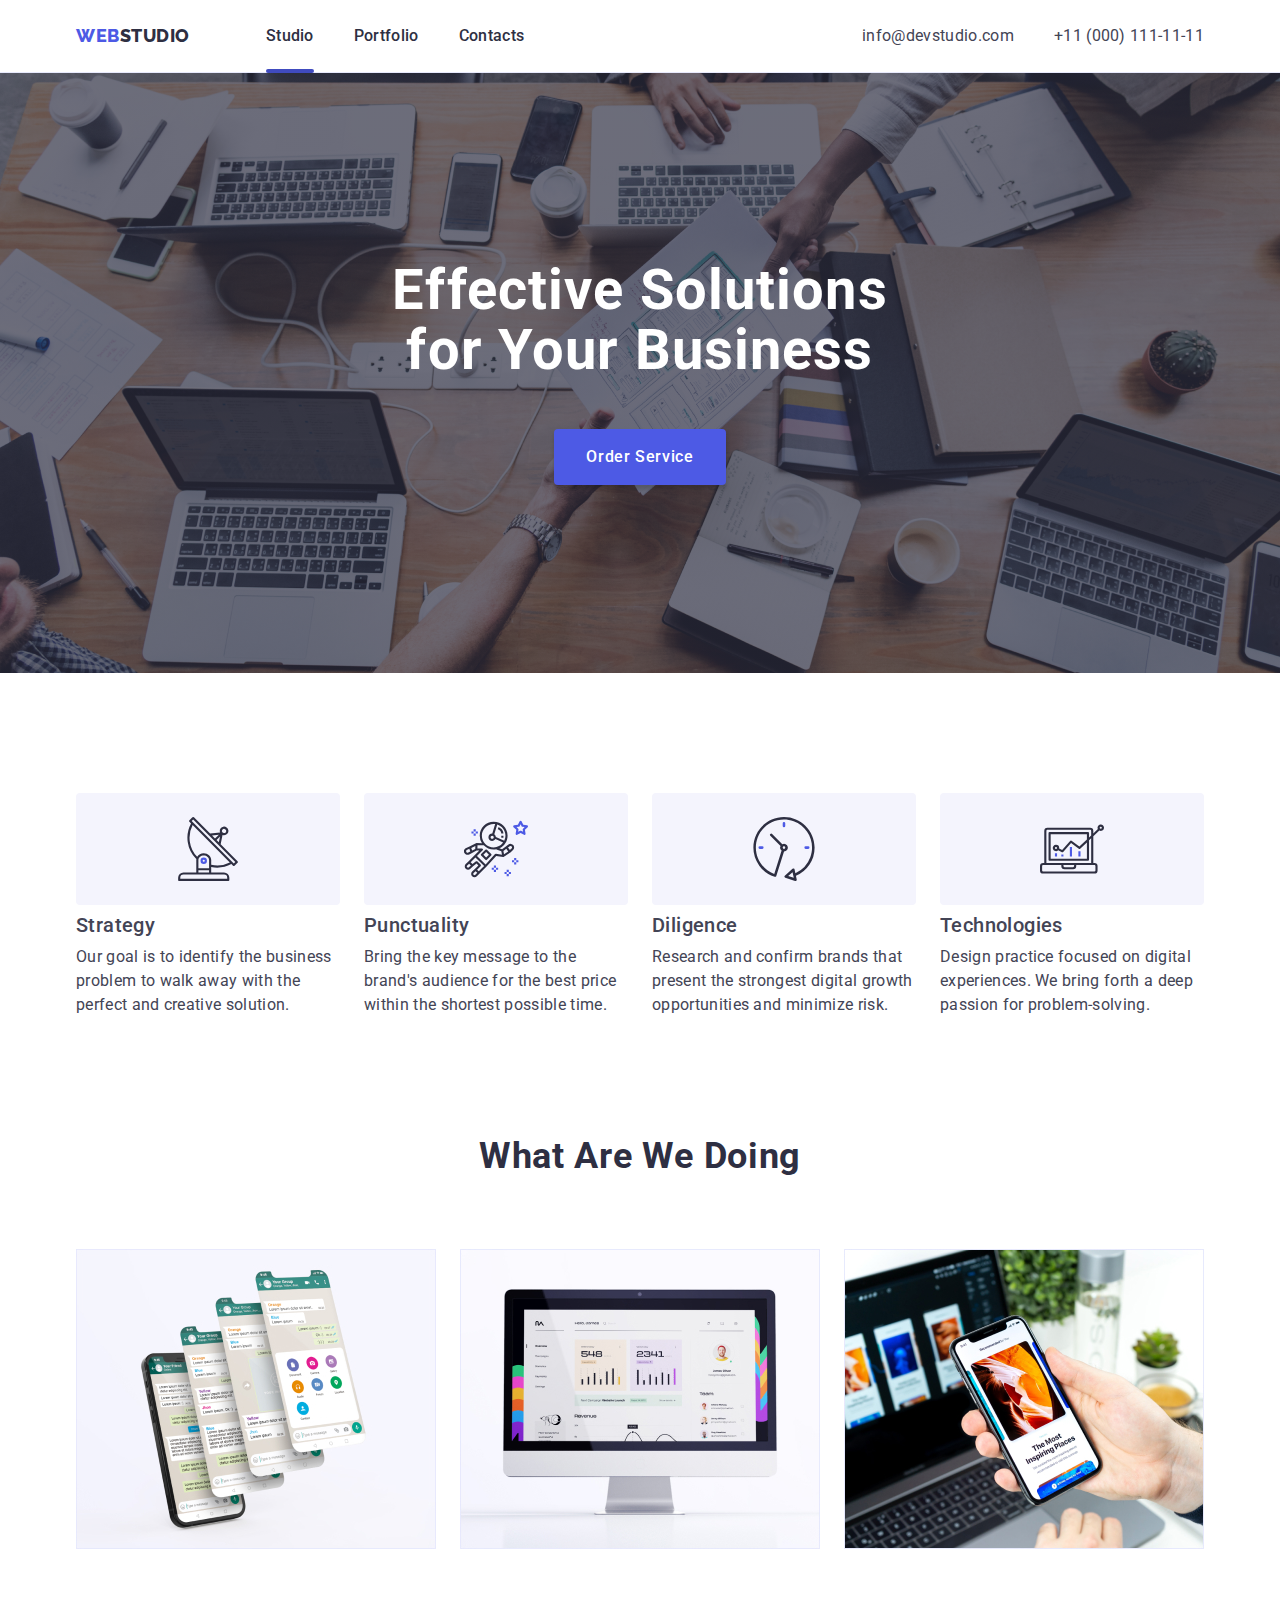
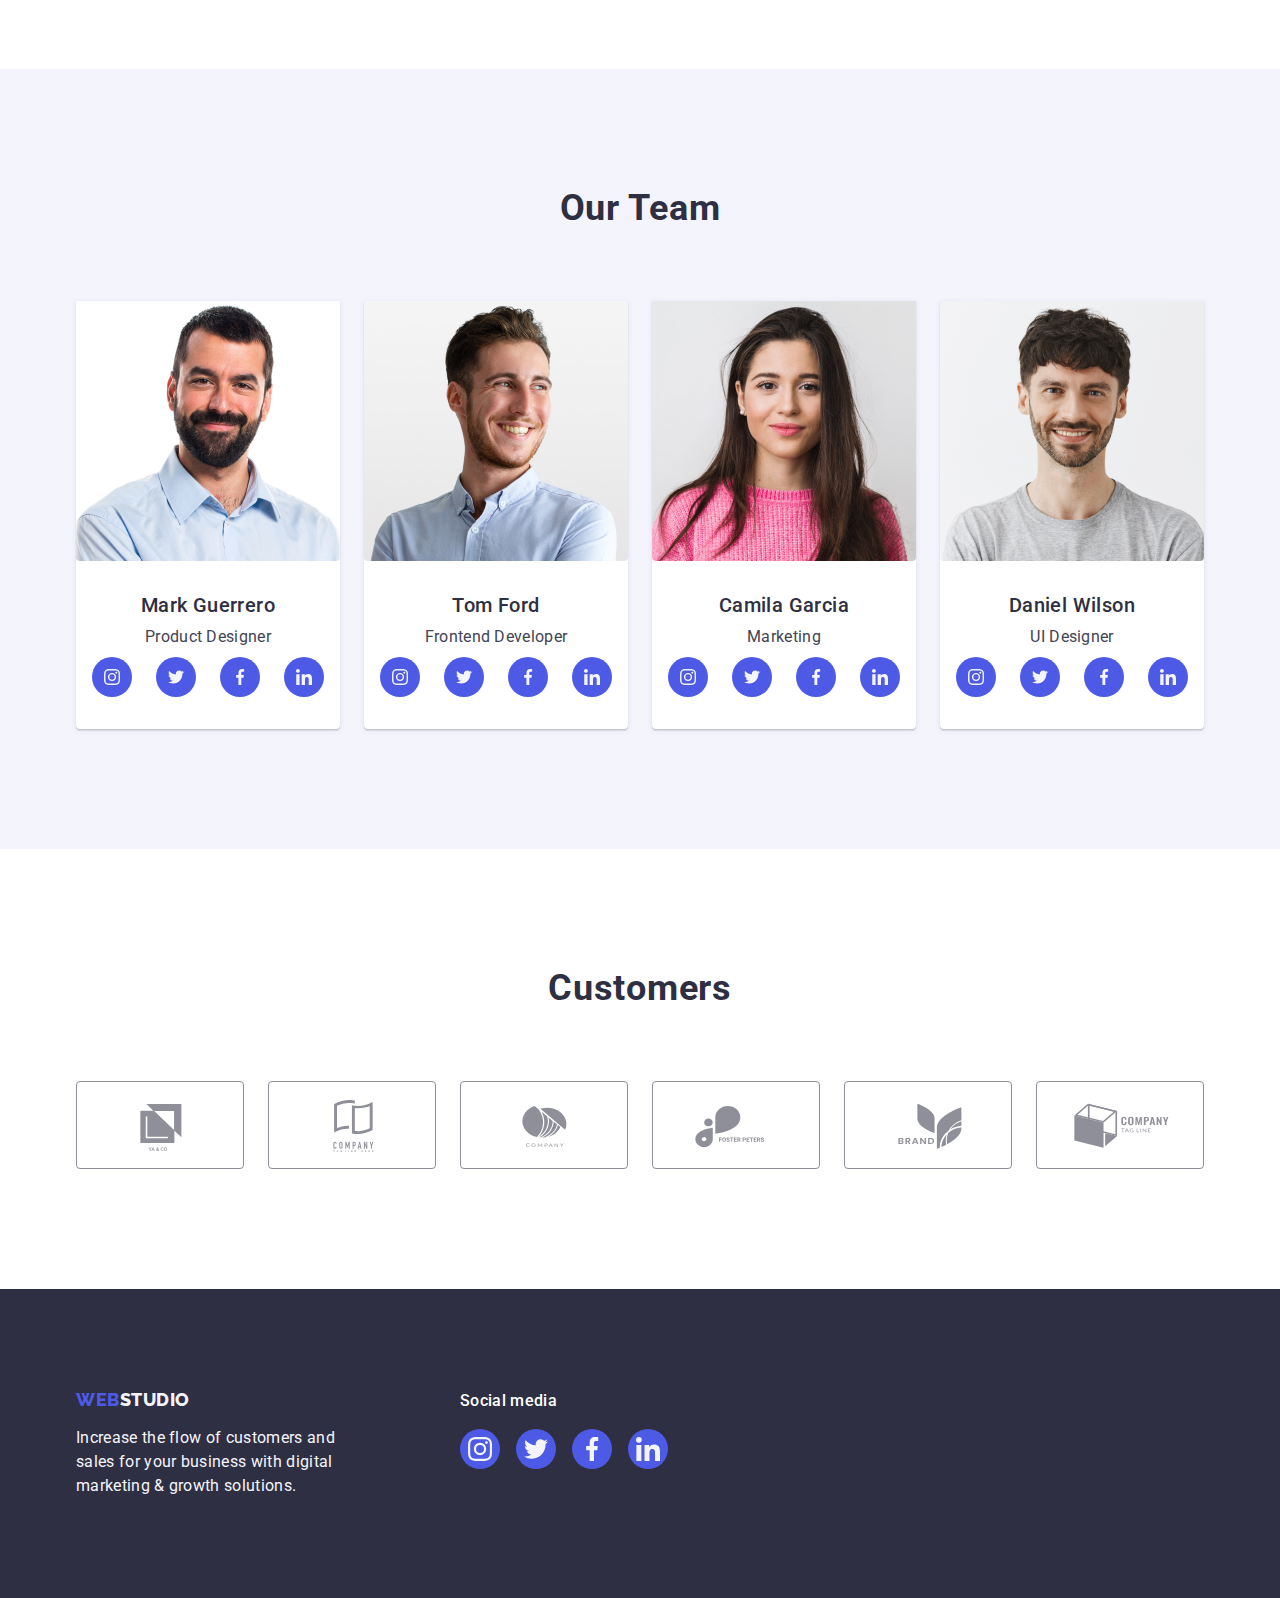
==== index.html @ 00e78768 "Initial commit" ====
<!DOCTYPE html>

<html lang="en">
  <head>
    <meta charset="UTF-8" />
    <meta http-equiv="X-UA-Compatible" content="IE=edge" />
    <meta name="viewport" content="width=device-width, initial-scale=1.0" />

    <!-- Normalize -->
    <link
      href="https://cdn.jsdelivr.net/npm/modern-normalize@1.1.0/modern-normalize.min.css"
      rel="stylesheet"
    />
    <link rel="stylesheet" href="./css/styles.css" />

    <!-- Fonts -->
    <link rel="preconnect" href="https://fonts.googleapis.com" />
    <link rel="preconnect" href="https://fonts.gstatic.com" crossorigin />
    <link
      href="https://fonts.googleapis.com/css2?family=Raleway:wght@800&family=Roboto:wght@400;500;700;900&display=swap"
      rel="stylesheet"
    />

    <title>Web-studio</title>
  </head>
  <body>
    <!-- Header -->
    <header class="header">
      <div class="header-container container">
        <nav class="nav-container">
          <a class="logo link" href="./index.html">
            Web<span class="web">Studio</span>
          </a>
          <ul class="list nav-list">
            <li>
              <a class="header-nav-link link current-page" href="./index.html"
                >Studio</a
              >
            </li>
            <li>
              <a class="header-nav-link link" href="./portfolio.html"
                >Portfolio</a
              >
            </li>
            <li><a class="header-nav-link link" href="">Contacts</a></li>
          </ul>
        </nav>
        <address class="address">
          <ul class="list list-contacts">
            <li>
              <a class="contact link" href="info@devstudio.com"
                >info@devstudio.com</a
              >
            </li>
            <li>
              <a class="contact link" href="tel:+110001111111"
                >+11 (000) 111-11-11</a
              >
            </li>
          </ul>
        </address>
      </div>
    </header>

    <!-- Main -->
    <main>
      <!-- Hero section -->
      <section class="hero-section">
        <div class="hero-container container">
          <h1 class="hero-title">Effective Solutions for Your Business</h1>
          <button type="button" class="order-button" data-modal-open>
            Order Service
          </button>
        </div>
      </section>

      <!-- Advantages Section -->
      <section class="advantages-section">
        <div class="container">
          <h2 class="secondary-title visually-hidden">Our preferences</h2>
          <ul class="advantages-list-container list">
            <li class="advantages-item-container">
              <div class="icon-advantages-background">
                <svg width="64" height="64">
                  <use href="./images/icons.svg#icon-antenna"></use>
                </svg>
              </div>
              <h3 class="sub-title">Strategy</h3>
              <p class="advantages-desc">
                Our goal is to identify the business problem to walk away with
                the perfect and creative solution.
              </p>
            </li>
            <li class="advantages-item-container">
              <div class="icon-advantages-background">
                <svg width="64" height="64">
                  <use href="./images/icons.svg#icon-astronaut"></use>
                </svg>
              </div>
              <h3 class="sub-title">Punctuality</h3>
              <p class="advantages-desc">
                Bring the key message to the brand's audience for the best price
                within the shortest possible time.
              </p>
            </li>
            <li class="advantages-item-container">
              <div class="icon-advantages-background">
                <svg width="64" height="64">
                  <use href="./images/icons.svg#icon-clock"></use>
                </svg>
              </div>
              <h3 class="sub-title">Diligence</h3>
              <p class="advantages-desc">
                Research and confirm brands that present the strongest digital
                growth opportunities and minimize risk.
              </p>
            </li>
            <li class="advantages-item-container">
              <div class="icon-advantages-background">
                <svg width="64" height="64">
                  <use href="./images/icons.svg#icon-diagram"></use>
                </svg>
              </div>
              <h3 class="sub-title">Technologies</h3>
              <p class="advantages-desc">
                Design practice focused on digital experiences. We bring forth a
                deep passion for problem-solving.
              </p>
            </li>
          </ul>
        </div>
      </section>

      <!-- Work Section -->
      <section class="work-section section">
        <div class="container">
          <h2 class="work-title">What are we doing</h2>
          <ul class="work-list-container list">
            <li class="work-item-container">
              <img
                class="work-img"
                src="./images/what-we-do/wp-1.jpg"
                alt="website"
                width="360"
              />
            </li>
            <li class="work-item-container">
              <img
                class="work-img"
                src="./images/what-we-do/wp-2.jpg"
                alt="desing"
                width="360"
              />
            </li>
            <li class="work-item-container">
              <img
                class="work-img"
                src="./images/what-we-do/wp-3.jpg"
                alt="application"
                width="360"
              />
            </li>
          </ul>
        </div>
      </section>

      <!-- Team Section -->
      <section class="team team-section">
        <div class="container">
          <h2 class="work-title">Our Team</h2>
          <ul class="list team-list">
            <li class="our-team-list-item">
              <img
                src="./images/employees/Mark-Guerrero.jpg"
                alt="teamcard1"
                width="264"
                class="team-image"
              />
              <div class="team-card-thumb">
                <h3 class="advantages-caption">Mark Guerrero</h3>
                <p class="advantages-text">Product Designer</p>
                <ul class="icon-card">
                  <li class="social-link">
                    <a class="icon-team-background" href="#">
                      <svg class="icon-color" width="16" height="16">
                        <use href="./images/icons.svg#icon-instagram"></use>
                      </svg>
                    </a>
                  </li>
                  <li class="social-link">
                    <a class="icon-team-background" href="#">
                      <svg class="icon-color" width="16" height="16">
                        <use href="./images/icons.svg#icon-twitter"></use>
                      </svg>
                    </a>
                  </li>
                  <li class="social-link">
                    <a class="icon-team-background" href="#">
                      <svg class="icon-color" width="16" height="16">
                        <use href="./images/icons.svg#icon-facebook"></use>
                      </svg>
                    </a>
                  </li>
                  <li class="social-link">
                    <a class="icon-team-background" href="#">
                      <svg class="icon-color" width="16" height="16">
                        <use href="./images/icons.svg#icon-linkedin"></use>
                      </svg>
                    </a>
                  </li>
                </ul>
              </div>
            </li>
            <li class="our-team-list-item">
              <img
                src="./images/employees/Tom-Ford.jpg"
                alt="teamcard2"
                width="264"
                class="team-image"
              />
              <div class="team-card-thumb">
                <h3 class="advantages-caption">Tom Ford</h3>
                <p class="advantages-text">Frontend Developer</p>
                <ul class="icon-card">
                  <li class="social-link">
                    <a class="icon-team-background" href="#">
                      <svg class="icon-color" width="16" height="16">
                        <use href="./images/icons.svg#icon-instagram"></use>
                      </svg>
                    </a>
                  </li>
                  <li class="social-link">
                    <a class="icon-team-background" href="#">
                      <svg class="icon-color" width="16" height="16">
                        <use href="./images/icons.svg#icon-twitter"></use>
                      </svg>
                    </a>
                  </li>
                  <li class="social-link">
                    <a class="icon-team-background" href="#">
                      <svg class="icon-color" width="16" height="16">
                        <use href="./images/icons.svg#icon-facebook"></use>
                      </svg>
                    </a>
                  </li>
                  <li class="social-link">
                    <a class="icon-team-background" href="#">
                      <svg class="icon-color" width="16" height="16">
                        <use href="./images/icons.svg#icon-linkedin"></use>
                      </svg>
                    </a>
                  </li>
                </ul>
              </div>
            </li>
            <li class="our-team-list-item">
              <img
                src="./images/employees/Camila-Garcia.jpg"
                alt="teamcard3"
                width="264"
                class="team-image"
              />
              <div class="team-card-thumb">
                <h3 class="advantages-caption">Camila Garcia</h3>
                <p class="advantages-text">Marketing</p>
                <ul class="icon-card">
                  <li class="social-link">
                    <a class="icon-team-background" href="#">
                      <svg class="icon-color" width="16" height="16">
                        <use href="./images/icons.svg#icon-instagram"></use>
                      </svg>
                    </a>
                  </li>
                  <li class="social-link">
                    <a class="icon-team-background" href="#">
                      <svg class="icon-color" width="16" height="16">
                        <use href="./images/icons.svg#icon-twitter"></use>
                      </svg>
                    </a>
                  </li>
                  <li class="social-link">
                    <a class="icon-team-background" href="#">
                      <svg class="icon-color" width="16" height="16">
                        <use href="./images/icons.svg#icon-facebook"></use>
                      </svg>
                    </a>
                  </li>
                  <li class="social-link">
                    <a class="icon-team-background" href="#">
                      <svg class="icon-color" width="16" height="16">
                        <use href="./images/icons.svg#icon-linkedin"></use>
                      </svg>
                    </a>
                  </li>
                </ul>
              </div>
            </li>
            <li class="our-team-list-item">
              <img
                src="./images/employees/Daniel-Wilson.jpg"
                alt="teamcard4"
                width="264"
                class="team-image"
              />
              <div class="team-card-thumb">
                <h3 class="advantages-caption">Daniel Wilson</h3>
                <p class="advantages-text">UI Designer</p>
                <ul class="icon-card">
                  <li class="social-link">
                    <a class="icon-team-background" href="#">
                      <svg class="icon-color" width="16" height="16">
                        <use href="./images/icons.svg#icon-instagram"></use>
                      </svg>
                    </a>
                  </li>
                  <li class="social-link">
                    <a class="icon-team-background" href="#">
                      <svg class="icon-color" width="16" height="16">
                        <use href="./images/icons.svg#icon-twitter"></use>
                      </svg>
                    </a>
                  </li>
                  <li class="social-link">
                    <a class="icon-team-background" href="#">
                      <svg class="icon-color" width="16" height="16">
                        <use href="./images/icons.svg#icon-facebook"></use>
                      </svg>
                    </a>
                  </li>
                  <li class="social-link">
                    <a class="icon-team-background" href="#">
                      <svg class="icon-color" width="16" height="16">
                        <use href="./images/icons.svg#icon-linkedin"></use>
                      </svg>
                    </a>
                  </li>
                </ul>
              </div>
            </li>
          </ul>
        </div>
      </section>

      <!-- Customers -->
      <section class="customers-section section">
        <div class="container">
          <h2 class="secondary-title customers-title">Customers</h2>
          <ul class="icon-card">
            <li class="customers-list">
              <a class="icon-customers-border" href="#">
                <svg class="customer-icon" width="104" height="56">
                  <use href="./images/icons.svg#icon-Logo1"></use>
                </svg>
              </a>
            </li>
            <li class="customers-list">
              <a class="icon-customers-border" href="#">
                <svg class="customer-icon" width="104" height="56">
                  <use href="./images/icons.svg#icon-Logo2"></use>
                </svg>
              </a>
            </li>
            <li class="customers-list">
              <a class="icon-customers-border" href="#">
                <svg class="customer-icon" width="104" height="56">
                  <use href="./images/icons.svg#icon-Logo3"></use>
                </svg>
              </a>
            </li>
            <li class="customers-list">
              <a class="icon-customers-border" href="#">
                <svg class="customer-icon" width="104" height="56">
                  <use href="./images/icons.svg#icon-Logo4"></use>
                </svg>
              </a>
            </li>
            <li class="customers-list">
              <a class="icon-customers-border" href="#">
                <svg class="customer-icon" width="104" height="56">
                  <use href="./images/icons.svg#icon-Logo5"></use>
                </svg>
              </a>
            </li>
            <li class="customers-list">
              <a class="icon-customers-border" href="#">
                <svg class="customer-icon" width="104" height="56">
                  <use href="./images/icons.svg#icon-Logo6"></use>
                </svg>
              </a>
            </li>
          </ul>
        </div>
      </section>
    </main>

    <!-- Footer -->
    <footer class="footer">
      <div class="container foo-container">
        <div class="footer-container">
          <a class="link logo footer-link" href="./index.html">
            Web<span class="web-footer">Studio</span>
          </a>
          <p class="footer-text">
            Increase the flow of customers and sales for your business with
            digital marketing & growth solutions.
          </p>
        </div>
        <div class="social-media">
          <p class="sub-title-footer">Social media</p>
          <ul class="icon-card icon-card-footer">
            <li class="footer-list">
              <a class="icon-footer-background" href="#">
                <svg class="icon-color" width="24" height="24">
                  <use href="./images/icons.svg#icon-instagram"></use>
                </svg>
              </a>
            </li>
            <li class="footer-list">
              <a class="icon-footer-background" href="#">
                <svg class="icon-color" width="24" height="24">
                  <use href="./images/icons.svg#icon-twitter"></use>
                </svg>
              </a>
            </li>
            <li class="footer-list">
              <a class="icon-footer-background" href="#">
                <svg class="icon-color" width="24" height="24">
                  <use href="./images/icons.svg#icon-facebook"></use>
                </svg>
              </a>
            </li>
            <li class="footer-list">
              <a class="icon-footer-background" href="#">
                <svg class="icon-color" width="24" height="24">
                  <use href="./images/icons.svg#icon-linkedin"></use>
                </svg>
              </a>
            </li>
          </ul>
        </div>
      </div>
    </footer>

    <!-- Modal backdrop -->
    <div class="is-hidden backdrop" data-modal>
      <div class="modal">
        <button class="modal-close-btn" type="button" data-modal-close>
          <svg class="modal-close-img" width="8" height="8">
            <use href="./images/icons.svg#icon-close"></use>
          </svg>
        </button>
      </div>
    </div>
    <script src="./js/modal.js"></script>
  </body>
</html>
---- css/styles.css ----
:root {
  --primary-font: "Roboto";
  --aditionary-font: "Raleway";
  --color-navy-blue: #2e2f42;
  --color-iris: #4d5ae5;
  --color-ocean: #404bbf;
  --color-cloud: #f4f4fd;
  --color-slate: #434455;
  --color-white: #ffffff;
  --color-cornflower: #e7e9fc;
  --color-green: #31d0aa;
  --color-light-slate: #8e8f99;
  --color-grey: #2e2f42;
  --color-dairy: #fcfcfc;

  --grid-gap: 24px;
  --anim-duration: 250ms cubic-bezier(0.4, 0, 0.2, 1);
}

body {
  font-family: var(--primary-font), sans-serif;
  color: var(--color-slate);
  background-color: var(--color-white);
  font-size: 16px;
  line-height: 1.5;
  letter-spacing: 0.02em;
  text-decoration: none;
}

h1,
h2,
h3,
h4,
h5,
h6,
p {
  margin: 0;
}
img {
  display: block;
}

.visually-hidden {
  position: absolute;
  width: 1px;
  height: 1px;
  margin: -1px;
  border: 0;
  padding: 0;

  white-space: nowrap;
  clip-path: inset(100%);
  clip: rect(0 0 0 0);
  overflow: hidden;
}

/* Components */

.container {
  width: 1158px;
  margin-left: auto;
  margin-right: auto;
  padding-left: 15px;
  padding-right: 15px;
}

.section {
  padding: 120px 0;
}

.link {
  text-decoration: none;
}

.nav-link:hover,
.nav-link:focus,
.contacts-link:hover,
.contacts-link:focus {
  color: var(--link-hover-color);
}

.list {
  list-style: none;
  margin: 0;
  padding-left: 0;
}

.secondary-title {
  font-weight: 700;
  font-size: 36px;
  line-height: 1.11;
  letter-spacing: 0.02em;
  text-align: center;
  text-transform: capitalize;

  color: var(--dark-mode-color);

  margin-bottom: 72px;
}

.sub-title {
  font-weight: 500;
  font-size: 20px;
  line-height: 1.2;
  letter-spacing: 0.02em;

  color: var(--dark-mode-color);

  margin-bottom: 8px;
}

/* Header */
.logo {
  color: var(--color-iris);
  font-family: "Raleway", sans-serif;
  text-transform: uppercase;
  text-decoration: none;
  font-weight: 800;
  font-size: 18px;
  line-height: 1.17;
  letter-spacing: 0.03em;
  margin-right: 76px;
}
.web {
  color: var(--color-navy-blue);
}
.list {
  list-style: none;
}
.nav-list {
  display: flex;
  gap: 40px;
}

.header-container {
  display: flex;
  align-items: center;
  margin-left: auto;
}
.list-contacts {
  display: flex;
  gap: 40px;
}
.nav-container {
  display: flex;
  align-items: center;
}

.header-logo {
  margin-right: 76px;
}

.header-nav-link {
  position: relative;
  font-family: var(--primary-font), sans-serif;
  font-weight: 500;
  font-size: 16px;
  line-height: 1.5;
  letter-spacing: 0.02em;
  display: block;
  padding: 24px 0;
  color: var(--color-navy-blue);
  transition: color var(--anim-duration);
}
.header-nav-link:hover,
.header-nav-link:focus {
  color: var(--color-ocean);
}

.current-page::after {
  position: absolute;
  bottom: 0;
  display: block;
  content: "";
  bottom: -1px;
  width: 100%;
  height: 4px;
  background-color: var(--color-ocean);
  border-radius: 2px;
}

.link {
  text-decoration: none;
  display: block;
}
a {
  font-style: normal;
}
.header {
  background-color: var(--color-white);
  border-bottom: 1px solid var(--color-cornflower);
  box-shadow: 0px 2px 1px rgba(46, 47, 66, 0.08),
    0px 1px 1px rgba(46, 47, 66, 0.16), 0px 1px 6px rgba(46, 47, 66, 0.08);
}

.address {
  font-style: normal;
  margin-left: auto;
}
.list-contacts {
  font-family: "Roboto";
  font-style: normal;
  font-weight: 400;
  font-size: 16px;
  line-height: 24px;
  letter-spacing: 0.02em;
  color: var(--color-slate);
  list-style: none;
  display: flex;
  gap: 40px;
}
.contact {
  color: var(--color-slate);
  font-weight: 400;
  font-size: 16px;
  line-height: 1.5;
  letter-spacing: 0.02em;
  font-style: normal;
  margin-left: auto;
  transition: color var(--anim-duration);
}

.contact:hover,
.contact:focus {
  color: var(--color-ocean);
}

/* Portfolio */
.portfolio-link {
  transition: box-shadow 250ms cubic-bezier(0.4, 0, 0.2, 1);
}
.portfolio-link:hover,
.portfolio-link:focus {
  box-shadow: 0px 1px 6px rgba(46, 47, 66, 0.08),
    0px 1px 1px rgba(46, 47, 66, 0.16), 0px 2px 1px rgba(46, 47, 66, 0.08);
}
/* Menu */

.filters-list {
  display: flex;
  gap: 24px;
  justify-content: center;
  margin-bottom: 72px;
}

.buttonns-list {
  display: flex;
  justify-content: center;
  gap: var(--grid-gap);
  margin-bottom: 72px;
}

.button-portfolio {
  font-family: "Roboto", sans-serif;
  font-weight: 500;
  font-size: 16px;
  line-height: 1.5;
  text-align: center;
  letter-spacing: 0.04em;
  color: var(--color-iris);
  background: var(--color-cloud);
  border-radius: 4px;
  cursor: pointer;
  padding: 12px 24px;
  border: 1px solid var(--color-cornflower);
  border-radius: 4px;
  transition: color 250ms cubic-bezier(0.4, 0, 0.2, 1),
    background-color 250ms cubic-bezier(0.4, 0, 0.2, 1),
    border-color 250ms cubic-bezier(0.4, 0, 0.2, 1),
    box-shadow 250ms cubic-bezier(0.4, 0, 0.2, 1);
}
.button-portfolio:hover,
.button-portfolio:focus {
  background-color: var(--color-ocean);
  color: var(--color-white);
  box-shadow: 0px 3px 1px rgba(0, 0, 0, 0.1), 0px 2px 1px rgba(0, 0, 0, 0.08),
    0px 2px 2px rgba(0, 0, 0, 0.12);
  border: 1px solid transparent;
  border-radius: 4px;
}

.hide-gallery {
  visibility: hidden;
  border: 0;
  clip: rect(1px, 1px, 1px, 1px);
  -webkit-clip-path: inset(50%);
  clip-path: inset(50%);
  height: 1px;
  margin: -1px;
  overflow: hidden;
  padding: 0;
  position: absolute;
  width: 1px;
}

.portfolio-overlay-text {
  position: absolute;
  top: 0;
  left: 0;
  overflow-y: auto;
  display: flex;
  width: 100%;
  height: 100%;
  padding: 40px 32px;
  color: var(--color-cloud);
  background-color: var(--color-iris);
  transform: translateY(100%);
  transition: transform var(--anim-duration);
}

.portfolio-link:hover .portfolio-overlay-text,
.portfolio-link:focus .portfolio-overlay-text {
  transform: translateY(0);
}
.portfolio-list {
  display: flex;
  flex-wrap: wrap;
  row-gap: calc(2 * var(--grid-gap));
  column-gap: var(--grid-gap);
}
.portfolio-card {
  width: calc((100% - 2 * var(--grid-gap)) / 3);
}

.portfolio-desc {
  padding: 32px 16px;
  border: 1px solid var(--color-cornflower);
  border-top: none;
}

.portfolio-img-wrapper {
  overflow: hidden;
  position: relative;
}

.gallery-header {
  color: var(--color-navy-blue);
  font-weight: 500;
  font-size: 20px;
  line-height: 1.2;
  letter-spacing: 0.02em;
  margin-bottom: 8px;
}
.gallery-paragraph {
  font-size: 16px;
  line-height: 1.5;
  letter-spacing: 0.02em;
  color: var(--color-slate);
}

.portfolio-section {
  padding: 96px 0 120px;
}

/* Footer */
.footer {
  background-color: var(--color-navy-blue);
  padding: 100px 0;
}
.footer-link {
  display: inline-block;
  margin-bottom: 16px;
}

.web-footer {
  color: var(--color-cloud);
}
.foo-container {
  display: flex;
  align-items: baseline;
}
.footer-text {
  width: 264px;
  color: var(--color-cloud);
  line-height: 24px;
  letter-spacing: 0.02em;
  max-width: 264px;
}

.footer-container {
  align-items: baseline;
  margin-right: 120px;
}

.social-media {
  align-items: start;
}

.sub-title-footer {
  font-weight: 500;
  font-size: 16px;
  line-height: 1.5;
  letter-spacing: 0.02em;
  color: var(--color-white);
  margin-bottom: 16px;
}

ul.icon-card-footer {
  gap: 16px;
}
.icon-footer-background {
  background-color: var(--color-iris);
  border-radius: 50%;
  width: 40px;
  height: 40px;
  display: flex;
  align-items: center;
  justify-content: center;

  transition: background-color var(--anim-duration);
}

.icon-footer-background:hover,
.icon-footer-background:focus {
  background-color: var(--color-green);
  color: var(--color-green);
}
.icon-footer-color {
  fill: var(--color-cloud);
}

/* Modal */

.is-hidden {
  visibility: hidden;
  opacity: 0;
  pointer-events: none;
  scale: 0;
}

.backdrop {
  position: fixed;
  z-index: 100;
  top: 0;
  left: 0;
  width: 100%;
  height: 100%;

  background: rgba(46, 47, 66, 0.4);

  transition: opacity 250ms cubic-bezier(0.4, 0, 0.2, 1),
    visibility 250ms cubic-bezier(0.4, 0, 0.2, 1);
}

.modal {
  position: absolute;
  top: 50%;
  left: 50%;
  transform: translate(-50%, -50%);
  width: 408px;
  height: 620px;
  min-height: 576px;
  background-color: var(--color-dairy);
  padding: 24px;
  border-radius: 4px;
  box-shadow: 0px 1px 1px rgba(0, 0, 0, 0.14), 0px 1px 3px rgba(0, 0, 0, 0.12),
    0px 2px 1px rgba(0, 0, 0, 0.2);
  transition: transform 250ms cubic-bezier(0.4, 0, 0.2, 1);
}

.modal-close-btn {
  position: absolute;
  top: 24px;
  right: 24px;
  width: 24px;
  height: 24px;
  padding: 0;
  display: flex;
  align-items: center;
  justify-content: center;
  background: var(--color-cornflower);
  border: 1px solid rgba(0, 0, 0, 0.1);
  border-radius: 50%;
  cursor: pointer;

  transition: background-color 250ms cubic-bezier(0.4, 0, 0.2, 1),
    border 250ms cubic-bezier(0.4, 0, 0.2, 1);
}

.modal-close-btn:hover,
.modal-close-btn:focus {
  background-color: #404bbf;
  border: none;
  fill: #ffffff;
}
.modal-close-btn:hover .modal-close-img,
.modal-close-btn:focus .modal-close-img {
  color: #ffffff;
  background-color: #404bbf;
  border: none;
  fill: #ffffff
}
.modal-close-img {
  fill: var(--color-navy-blue);
  transition: fill 250ms cubic-bezier(0.4, 0, 0.2, 1);
}

.modal-close-btn:hover .modal-close-img {
  fill: currentColor;
}

/* Index html styles */

/* Hero section */
.hero-section {
  background-image: linear-gradient(
      rgba(46, 47, 66, 0.7),
      rgba(46, 47, 66, 0.7)
    ),
    url(../images/people-office.jpg);
  max-width: 1440px;
  height: 600px;
  margin: 0 auto;
  background-repeat: no-repeat;
  background-position: center;
  background-size: cover;
  background-color: var(--color-navy-blue);
}

.hero-section {
  padding: 188px 0;
}

.hero-title {
  font-weight: 700;
  font-size: 56px;
  line-height: 1.07;
  text-align: center;
  letter-spacing: 0.02em;
  color: var(--color-white);
  text-align: center;
  max-width: 496px;
  margin: 0 auto;
}
.order-button {
  background-color: var(--color-iris);
  font-family: "Roboto", sans-serif;
  font-weight: 500;
  font-size: 16px;
  line-height: 1.5;
  letter-spacing: 0.04em;
  color: var(--color-white);
  cursor: pointer;
  display: block;
  min-width: 169px;
  height: 56px;
  box-shadow: 0px 4px 4px rgba(0, 0, 0, 0.15);
  border: none;
  border-radius: 4px;
  padding: 16px 32px;
  margin: 48px auto 0 auto;

  transition: background-color var(--anim-duration);
}
.order-button:hover,
.order-button:focus {
  background-color: var(--color-ocean);
}

/* Advantages Section */
.advantages-title {
  visibility: hidden;
}
.advantages-caption {
  font-weight: 500;
  font-size: 20px;
  line-height: 1.2;
  letter-spacing: 0.02em;
  color: var(--color-navy-blue);
  margin-bottom: 8px;
}
.advantages-text {
  font-size: 16px;
  margin-bottom: 8px;
}

.advantages-section {
  padding: 120px 0;
}

.advantages-list-container {
  display: flex;
  gap: 24px;
}

.advantages-item-container {
  width: calc((100% - var(--grid-gap) * 3) / 4);
}

.advantages-desc {
  font-family: inherit;
}

.icon-advantages-background {
  background-color: var(--color-cloud);
  border-radius: 4px;
  display: flex;
  justify-content: center;
  align-items: center;
  height: 112px;
  margin-bottom: 8px;
}
.icon-advantages {
  width: 64px;
  height: 64px;
}

/* Work Section */
.work-title {
  font-size: 36px;
  font-weight: 700;
  line-height: 1.11;
  letter-spacing: 0.02em;
  text-align: center;
  text-transform: capitalize;
  color: var(--color-navy-blue);
  margin-bottom: 72px;
}

.work-section {
  padding-top: 0;
}

.work-list-container {
  display: flex;
  gap: var(--grid-gap);
}

.work-item-container {
  width: calc((100% - var(--grid-gap) * 2) / 3);
}

/* Team Section */
.team-container {
  padding: 32px 0;
}
.team-list {
  display: flex;
  gap: 24px;
  justify-content: center;
}
.team-section {
  background-color: var(--color-cloud);
  padding: 120px 0;
}
.team-title {
  font-size: 36px;
  font-weight: 700;
  line-height: 1.11;
  text-align: center;
  letter-spacing: 0.02em;
  text-transform: capitalize;
  color: var(--color-grey);
}
.team-card {
  background-color: var(--color-white);
}
.team-caption {
  font-size: 20px;
  font-weight: 500;
  letter-spacing: 0.02em;
  line-height: 1.2;
  color: var(--color-grey);
}
.team-text {
  font-size: 16px;
  color: var(--color-slate);
  line-height: 1.5;
  letter-spacing: 0.02em;
}
.our-team-list-item {
  background-color: var(--color-white);
  box-shadow: 0px 1px 6px rgba(46, 47, 66, 0.08),
    0px 1px 1px rgba(46, 47, 66, 0.16), 0px 2px 1px rgba(46, 47, 66, 0.08);
  border-radius: 4px;
  border-radius: 0px 0px 4px 4px;
}

.team-image {
  border-radius: 0px 0px 4px 4px;
}

.employees-section {
  background-color: var(--light-mode-color);
}

.employees-list {
  display: flex;
  gap: var(--grid-gap);
}

.team-card {
  background-color: var(--main-background-color);
  box-shadow: 0px 1px 6px rgba(46, 47, 66, 0.08),
    0px 1px 1px rgba(46, 47, 66, 0.16), 0px 2px 1px rgba(46, 47, 66, 0.08);
}

.team-card-thumb {
  padding: 32px 0;
  border-radius: 0px 0px 4px 4px;
  border-top-left-radius: 0px;
  border-top-right-radius: 0px;
  border-top-right-radius: 4px;
  border-bottom-left-radius: 4px;
  text-align: center;
}

.employee-name {
  text-align: center;
}

.employee-position {
  font-size: 16px;
  text-align: center;
}

.icon-card {
  list-style: none;
  display: flex;
  align-items: center;
  justify-content: center;
  gap: 24px;
  padding-left: 0;
  margin: 0;
}
.icon-team-background {
  background-color: var(--color-iris);
  border-radius: 50%;
  width: 40px;
  height: 40px;
  display: flex;
  align-items: center;
  justify-content: center;
  transition: background-color var(--anim-duration);
}
.icon-team-background:hover,
.icon-team-background:focus {
  background-color: var(--color-ocean);
}
.icon-color {
  fill: var(--color-cloud);
}

/* Customors */
.customers-section {
  padding-top: 120px;
  padding-bottom: 120px;
}

.customers-title {
  line-height: 1.1;
  color: var(--color-navy-blue);
}
.customers-list {
  display: flex;
  gap: 24px;
  width: calc((100% - 120px) / 6);
  height: 88px;
}
.icon-customers-border {
  border: 1px solid var(--color-light-slate);
  color: var(--color-light-slate);
  border-radius: 4px;
  display: flex;
  align-items: center;
  justify-content: center;
  width: 100%;
  height: 100%;

  transition: border-color var(--anim-duration), color var(--anim-duration);
}
.customer-icon {
  fill: currentColor;
  transition: var(--anim-duration);
}
.icon-customers-border:hover,
.icon-customers-border:focus {
  border-color: var(--color-ocean);
  color: var(--color-ocean);
}
.icon-customers-border:hover .customer-icon,
.icon-customers-border:focus .customer-icon {
  fill: var(--color-ocean);
}
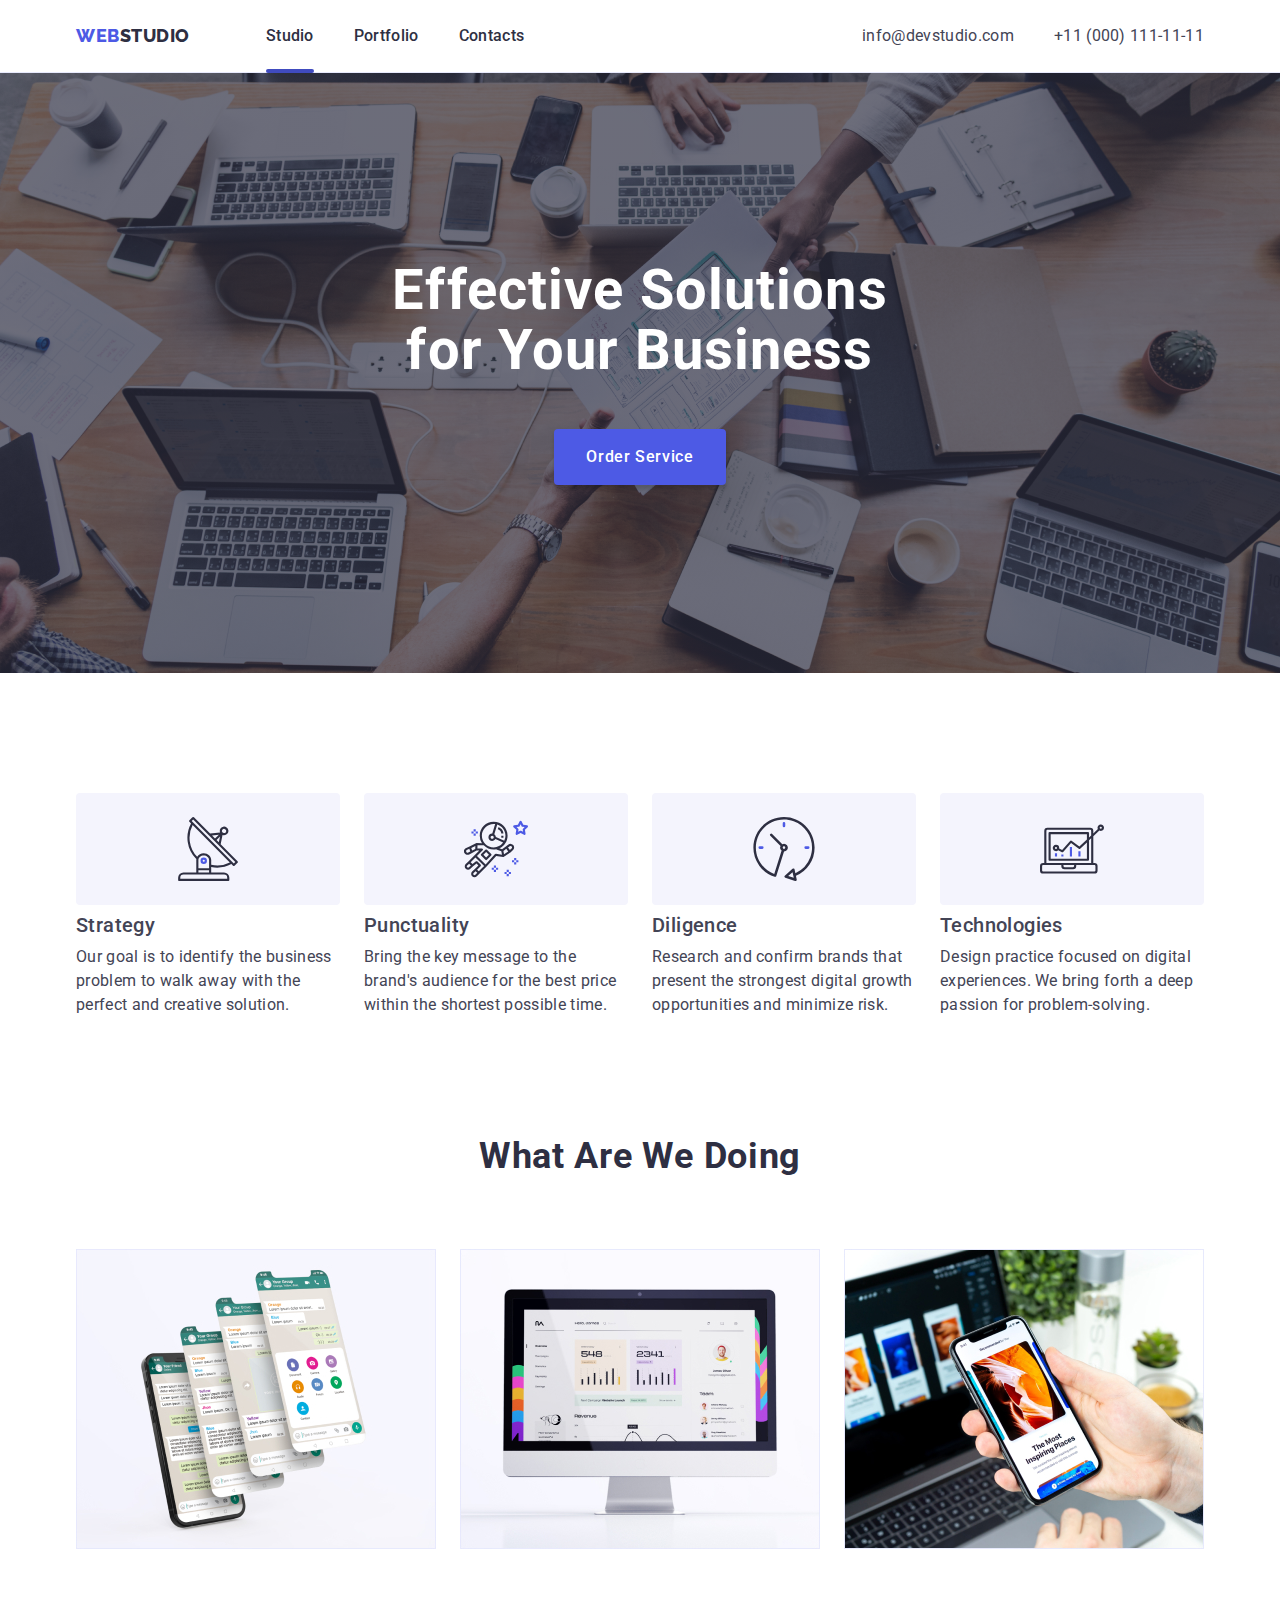
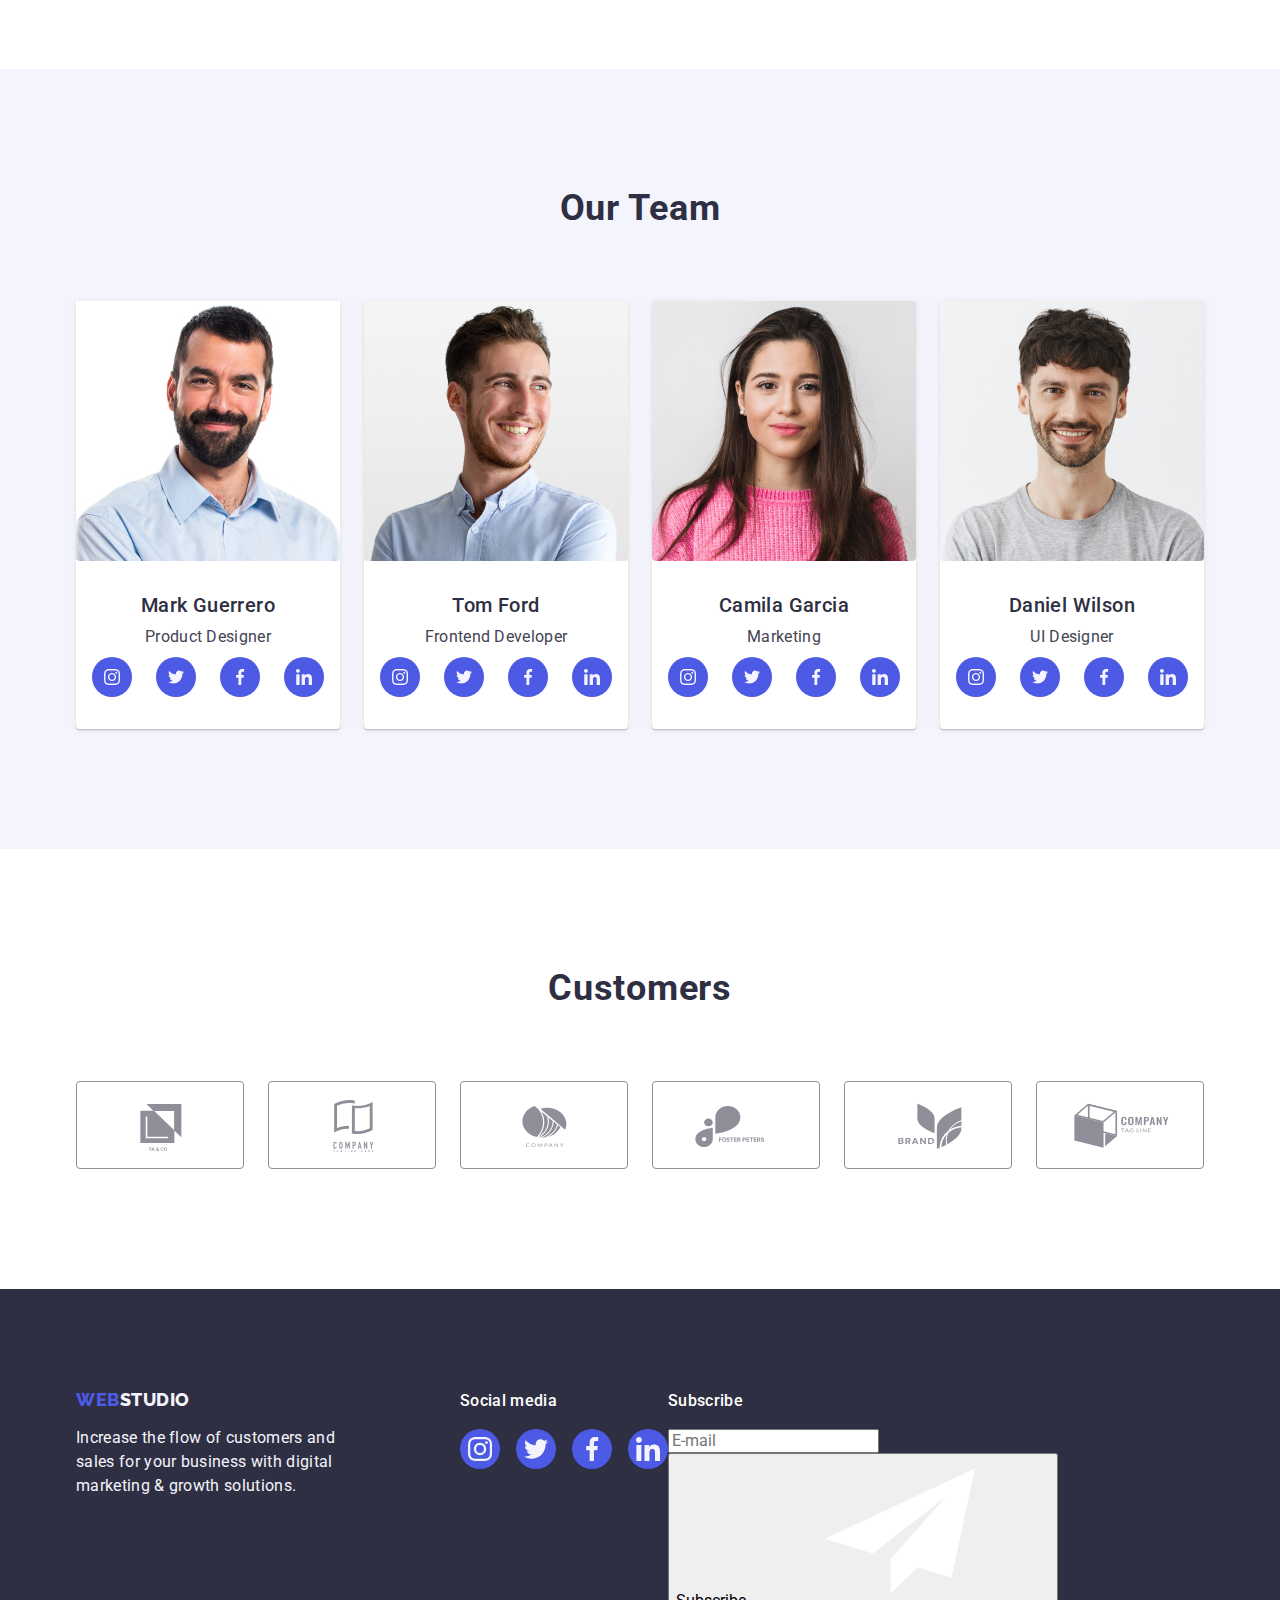
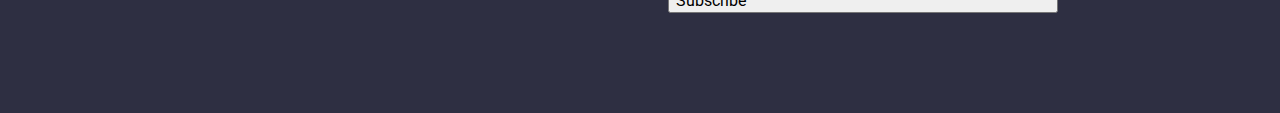
==== commit a163701d: "footericon" ====
--- a/index.html
+++ b/index.html
@@ -438,6 +438,22 @@
             </li>
           </ul>
         </div>
+        <form class="footer-subscribe-form">
+          <div class="footer-input-wrapper">
+            <p class="sub-title-footer">Subscribe</p>
+            <input class="footer-subscribe-input" 
+                   type="email"
+                   name="email"
+                   placeholder="E-mail"
+                   aria-label="E-mail"/>
+          </div>
+          <button class="footer-subscribe-button" type="submit">
+            <span class="footer-subscribe-button-text">Subscribe</span>
+            <svg class="footer-subscribe-button-image">
+              <use href="./images/icons.svg#icon-send"></use>
+            </svg>
+          </button>
+        </form>
       </div>
     </footer>
 
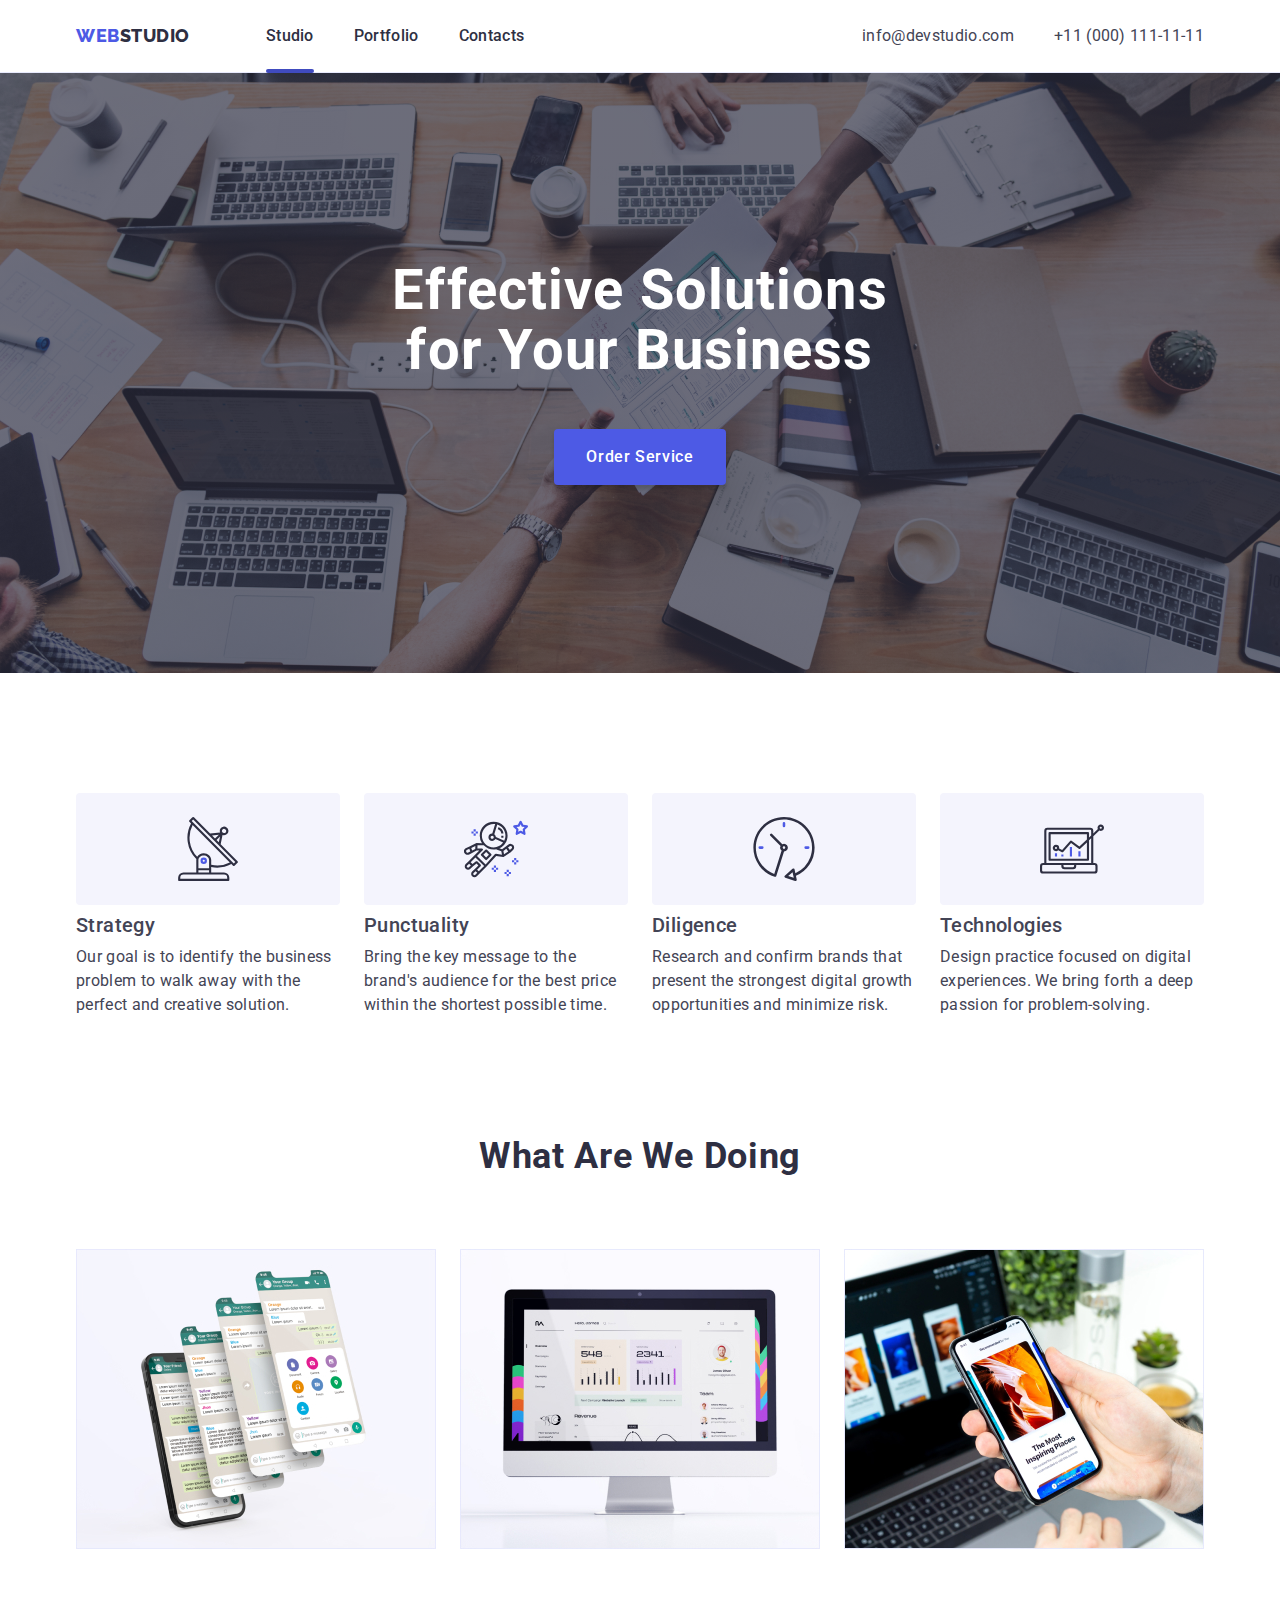
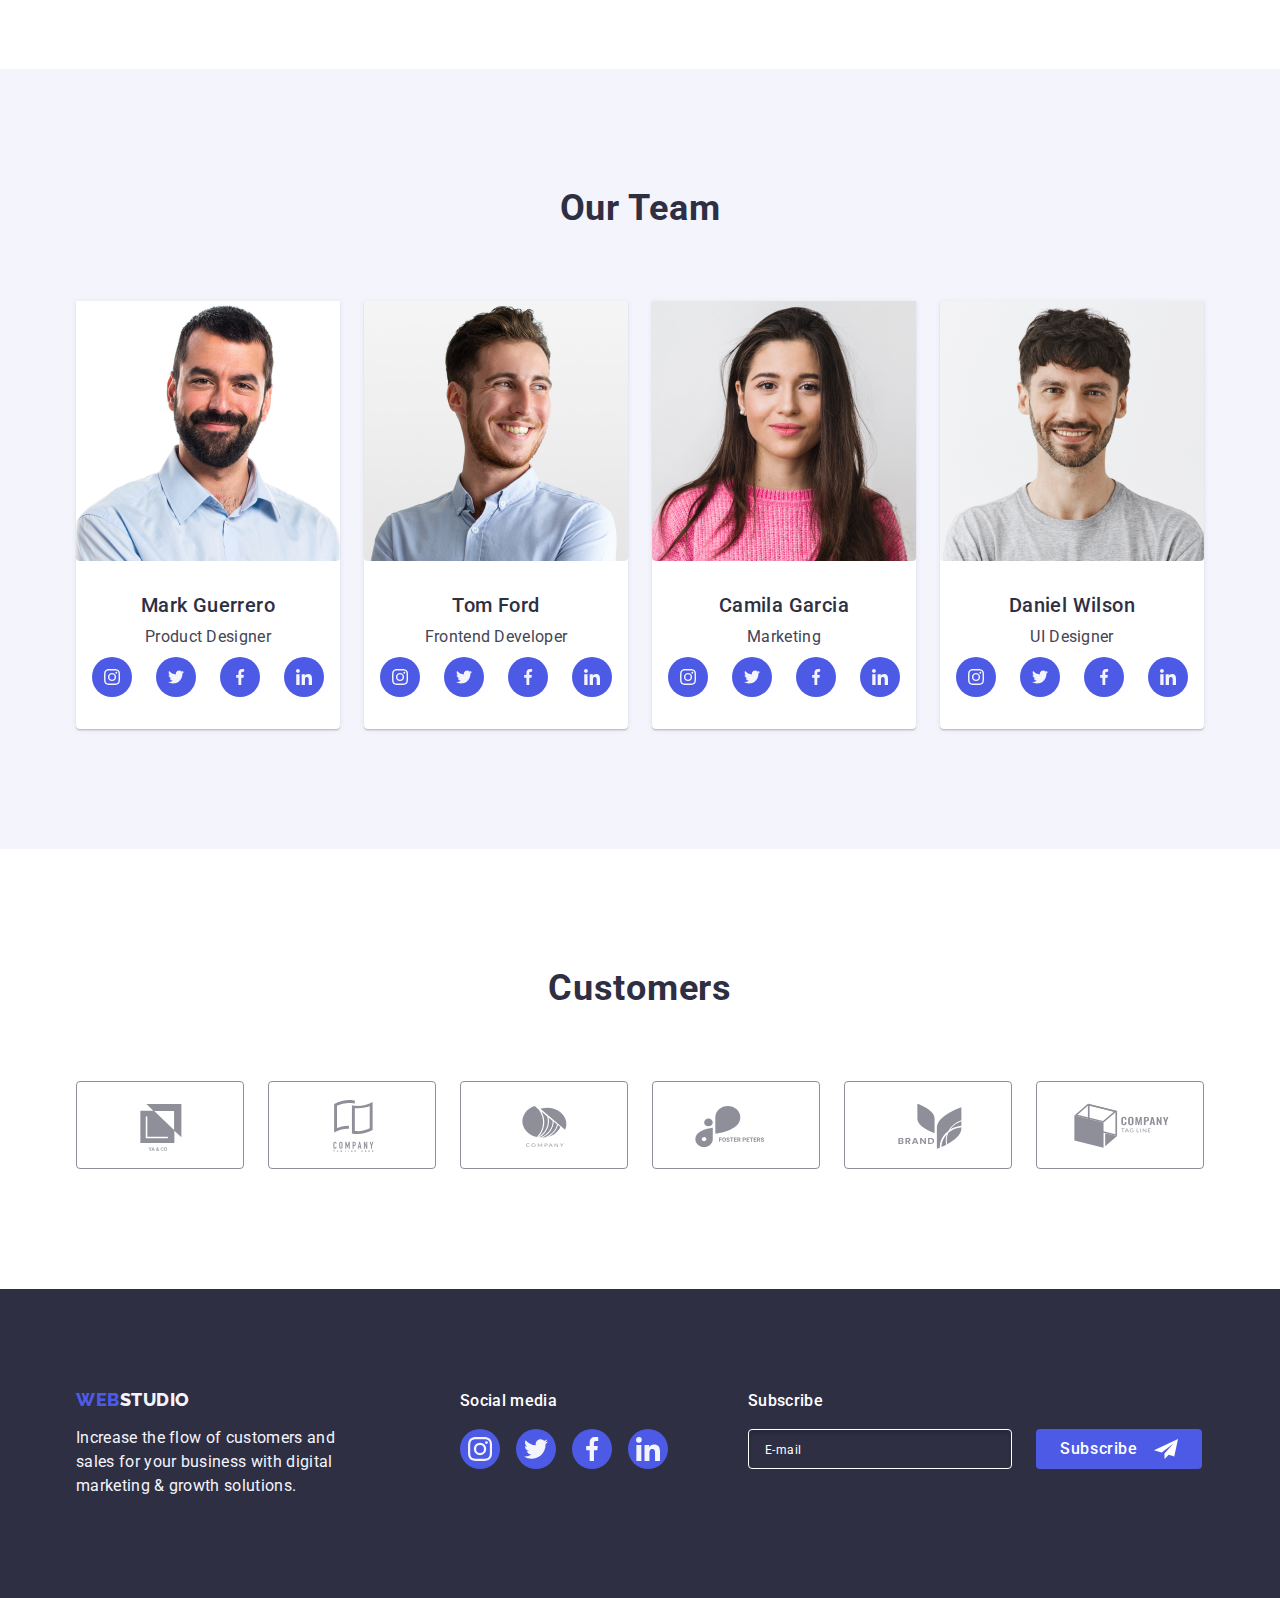
==== commit 75397399: "modalicon" ====
--- a/index.html
+++ b/index.html
@@ -465,6 +465,22 @@
             <use href="./images/icons.svg#icon-close"></use>
           </svg>
         </button>
+        <strong class="modal-text">Leave your contacts and we will call you back</strong>
+        <form>
+          <label class="modal-form-label">Name</label>
+          <div class="modal-form-field">
+            <input 
+            class="modal-form-input"
+            type="text"
+            name="user_name"
+            id="user_name"
+            required
+            minlength="2"/>
+            <svg class="modal-form-icon" width="12" height="12">
+              <use href="./images/icons.svg#"></use>
+            </svg>
+          </div>
+        </form>
       </div>
     </div>
     <script src="./js/modal.js"></script>
--- a/css/styles.css
+++ b/css/styles.css
@@ -419,6 +419,75 @@
   fill: var(--color-cloud);
 }
 
+.footer-subscribe-form {
+  display: flex;
+  align-items: flex-end;
+  gap: 24px;
+  margin-left: 80px;
+}
+
+ .footer-subscribe-wrapper {
+  margin-left: 80px;
+ }
+
+ .footer-input-wrapper {
+  display: flex;
+  flex-direction: column;
+ }
+
+ .footer-subscribe-input {
+   background-color: transparent;
+    border: 1px solid #ffffff;
+    box-shadow: inset 0px 4px 4px rgba(0, 0, 0, 0.15);
+    border-radius: 4px;
+    padding: 8px 0 8px 16px;
+    color: #ffffff;
+    font-weight: 400;
+    font-size: 16px;
+    line-height: 1.5;
+    width: 264px;
+    height: 40px;
+ }
+
+ .footer-subscribe-input:focus {
+    outline: none;
+}
+
+.footer-subscribe-input::placeholder{
+    color: #ffffff;
+    font-size: 12px;
+    line-height: 2;
+    letter-spacing: 0.04em;
+}
+
+.footer-subscribe-button {
+    padding: 8px 24px;
+    display: flex;
+    background-color:var(--color-iris);
+    border: none;
+    border-radius: 4px;
+    transition: background-color var(--anim-duration);
+}
+.footer-subscribe-button:hover {
+    background-color:var(--color-ocean);
+}
+
+.footer-subscribe-button-text {
+    margin-right: 16px;
+    font-size: 16px;
+    line-height: 24px;
+    font-weight: 500;
+    letter-spacing: 0.04em;
+    color: #ffffff;
+}
+
+.footer-subscribe-button-image {
+    width: 24px;
+    height: 24px;
+    fill: #ffffff;
+
+}
+
 /* Modal */
 
 .is-hidden {
